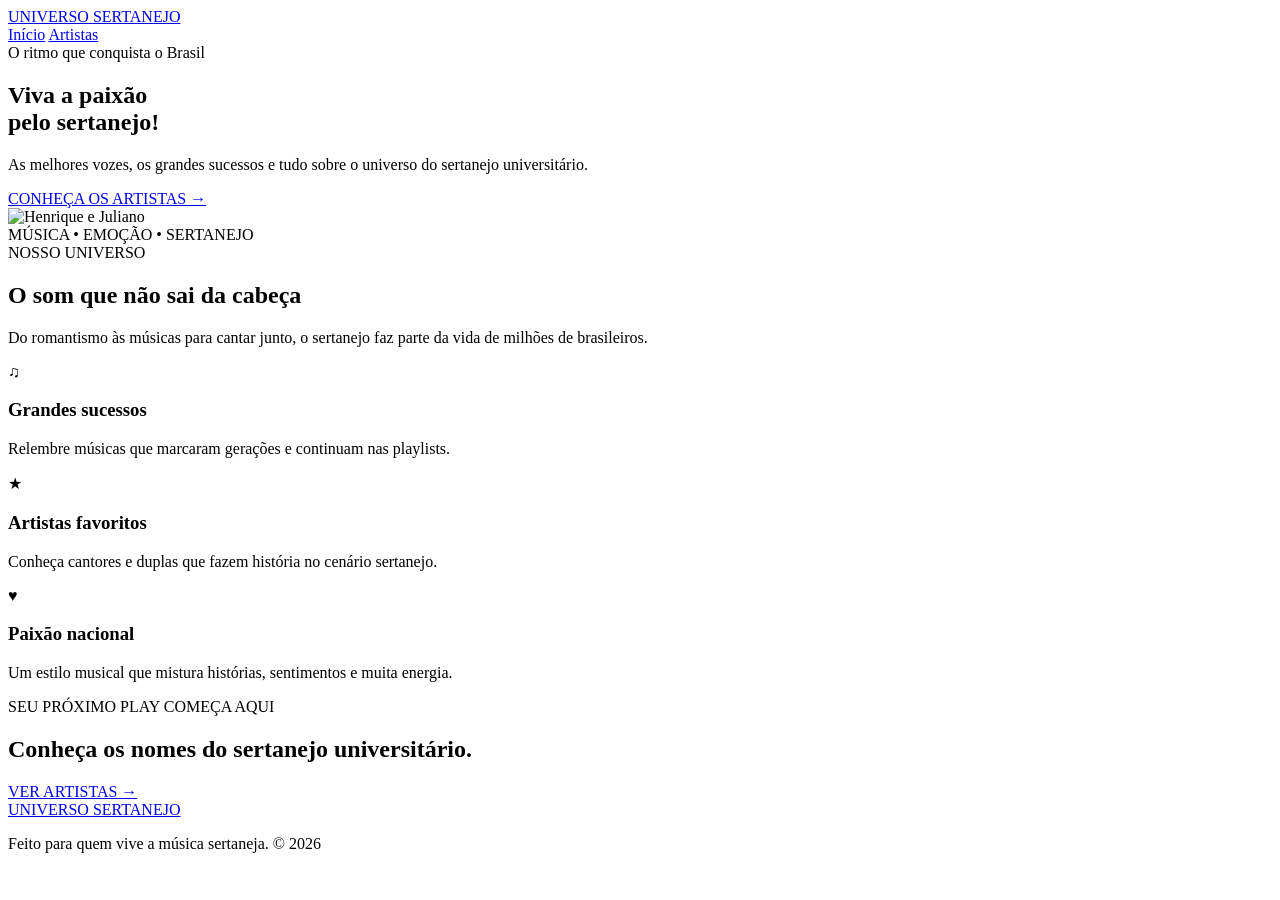
==== index.html @ 71d9bb44 "pagina principal" ====
<!DOCTYPE html>
<html lang="pt-BR">
<head>
    <meta charset="UTF-8">
    <meta name="viewport" content="width=device-width, initial-scale=1.0">
    <title>Universo Sertanejo | Início</title>
    <link rel="stylesheet" href="style.css">
</head>
<body>

<header class="topo">
    <a class="logo" href="index.html">UNIVERSO <span>SERTANEJO</span></a>

    <nav>
        <a class="selecionado" href="index.html">Início</a>
        <a href="artistas.html">Artistas</a>
    </nav>
</header>

<main>
    <section class="banner">
        <div class="banner-texto">
            <span class="etiqueta">O ritmo que conquista o Brasil</span>

            <h1>Viva a paixão<br>pelo <span>sertanejo!</span></h1>

            <p>
                As melhores vozes, os grandes sucessos e tudo
                sobre o universo do sertanejo universitário.
            </p>

            <a class="botao" href="artistas.html">
                CONHEÇA OS ARTISTAS →
            </a>
        </div>

        <div class="banner-foto">
            <img src="https://p2.trrsf.com/image/fget/cf/1200/630/middle/images.terra.com/2025/01/10/1080581156-henrique-e-juliano-divulgacao.png"
                 alt="Henrique e Juliano">
            <div class="foto-legenda">MÚSICA • EMOÇÃO • SERTANEJO</div>
        </div>
    </section>

    <section class="destaques">
        <div class="titulo-secao">
            <span class="etiqueta">NOSSO UNIVERSO</span>
            <h2>O som que não sai da cabeça</h2>
            <p>
                Do romantismo às músicas para cantar junto,
                o sertanejo faz parte da vida de milhões de brasileiros.
            </p>
        </div>

        <div class="mini-cards">
            <article>
                <div class="icone">♫</div>
                <h3>Grandes sucessos</h3>
                <p>
                    Relembre músicas que marcaram gerações
                    e continuam nas playlists.
                </p>
            </article>

            <article>
                <div class="icone">★</div>
                <h3>Artistas favoritos</h3>
                <p>
                    Conheça cantores e duplas que fazem
                    história no cenário sertanejo.
                </p>
            </article>

            <article>
                <div class="icone">♥</div>
                <h3>Paixão nacional</h3>
                <p>
                    Um estilo musical que mistura histórias,
                    sentimentos e muita energia.
                </p>
            </article>
        </div>
    </section>

    <section class="chamada">
        <div>
            <span class="etiqueta">SEU PRÓXIMO PLAY COMEÇA AQUI</span>
            <h2>Conheça os nomes do sertanejo universitário.</h2>
        </div>

        <a class="botao botao-claro" href="artistas.html">
            VER ARTISTAS →
        </a>
    </section>
</main>

<footer>
    <a class="logo" href="index.html">
        UNIVERSO <span>SERTANEJO</span>
    </a>
    <p>Feito para quem vive a música sertaneja. © 2026</p>
</footer>

</body>
</html>
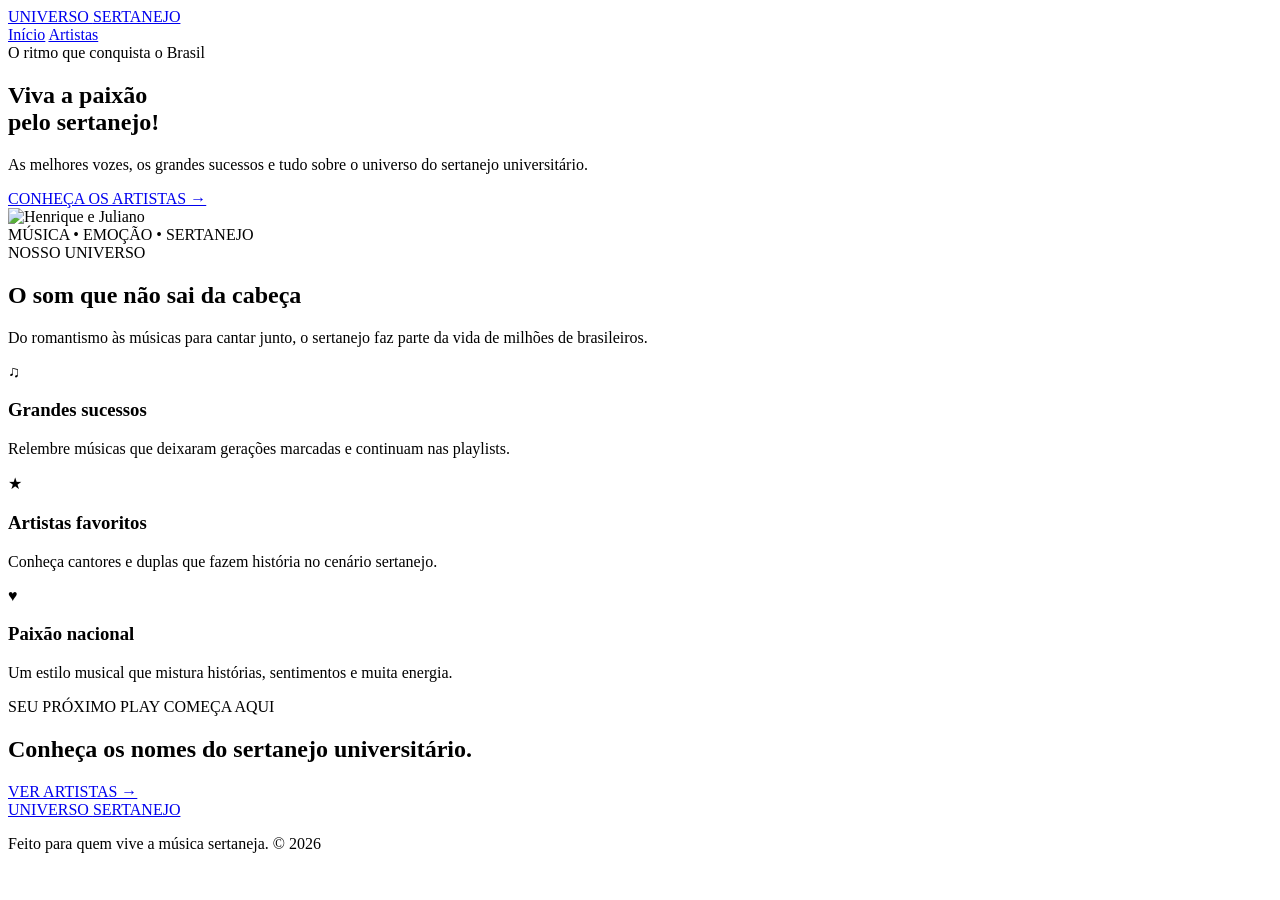
==== commit 6c4432eb: "Frases de texto (Artistas)" ====
--- a/index.html
+++ b/index.html
@@ -57,7 +57,7 @@
                 <div class="icone">♫</div>
                 <h3>Grandes sucessos</h3>
                 <p>
-                    Relembre músicas que marcaram gerações
+                    Relembre músicas que deixaram gerações marcadas
                     e continuam nas playlists.
                 </p>
             </article>
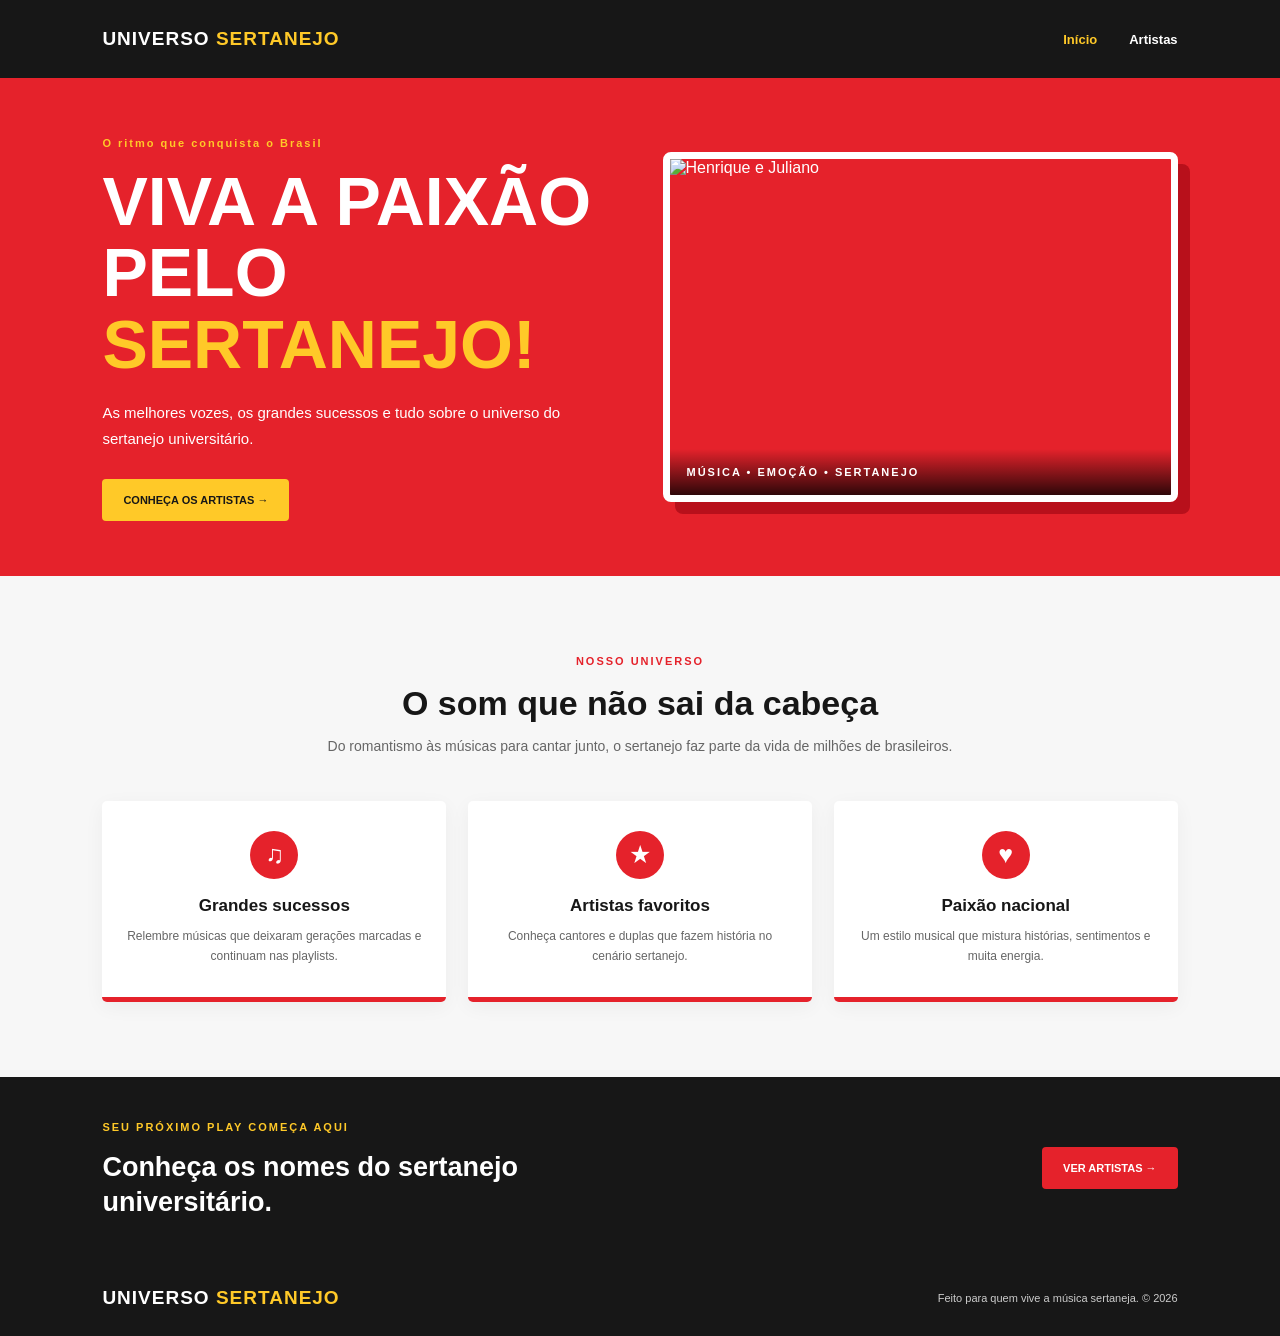
==== commit cb330c98: "Corrigindo caminho do CSS" ====
--- a/index.html
+++ b/index.html
@@ -5,7 +5,7 @@
     <meta charset="UTF-8">
     <meta name="viewport" content="width=device-width, initial-scale=1.0">
     <title>Universo Sertanejo | Início</title>
-    <link rel="stylesheet" href="style.css">
+    <link rel="stylesheet" href="Style.css">
 </head>
 <body>
 
--- a/Style.css
+++ b/Style.css
@@ -0,0 +1,447 @@
+
+@import url('https://fonts.googleapis.com/css2?family=Montserrat:wght@400;500;600;700;800;900&display=swap');
+
+:root {
+    --vermelho: #e5222b;
+    --vermelho-escuro: #b8101b;
+    --preto: #171717;
+    --cinza: #666;
+    --branco: #fff;
+    --dourado: #ffc928;
+}
+
+* {
+    margin: 0;
+    padding: 0;
+    box-sizing: border-box;
+}
+
+html {
+    scroll-behavior: smooth;
+}
+
+body {
+    font-family: 'Montserrat', Arial, sans-serif;
+    color: var(--preto);
+    background: #f7f7f7;
+}
+
+a {
+    text-decoration: none;
+}
+
+/* MENU */
+
+.topo {
+    background: var(--preto);
+    color: white;
+    min-height: 78px;
+    padding: 0 8%;
+    display: flex;
+    align-items: center;
+    justify-content: space-between;
+    gap: 20px;
+}
+
+.logo {
+    color: white;
+    font-size: 19px;
+    font-weight: 900;
+    letter-spacing: 1px;
+}
+
+.logo span {
+    color: var(--dourado);
+}
+
+nav {
+    display: flex;
+    gap: 32px;
+}
+
+nav a {
+    color: white;
+    font-size: 13px;
+    font-weight: 700;
+    padding: 10px 0;
+    transition: .2s;
+}
+
+nav a:hover,
+nav a.selecionado {
+    color: var(--dourado);
+}
+
+/* BANNER PRINCIPAL */
+
+.banner {
+    min-height: 490px;
+    background: var(--vermelho);
+    color: white;
+    padding: 55px 8%;
+    display: grid;
+    grid-template-columns: 1fr 1fr;
+    align-items: center;
+    gap: 45px;
+}
+
+.banner-texto {
+    max-width: 560px;
+}
+
+.etiqueta {
+    display: inline-block;
+    color: var(--dourado);
+    font-size: 11px;
+    font-weight: 800;
+    letter-spacing: 2px;
+    margin-bottom: 17px;
+}
+
+.banner h1,
+.cabecalho-artistas h1 {
+    font-size: clamp(42px, 5.5vw, 68px);
+    line-height: 1.05;
+    font-weight: 900;
+    margin-bottom: 20px;
+    text-transform: uppercase;
+}
+
+.banner h1 span,
+.cabecalho-artistas h1 span {
+    color: var(--dourado);
+}
+
+.banner-texto p {
+    max-width: 460px;
+    line-height: 1.7;
+    font-size: 15px;
+    margin-bottom: 28px;
+}
+
+.botao {
+    display: inline-block;
+    background: var(--dourado);
+    color: var(--preto);
+    font-size: 11px;
+    font-weight: 900;
+    padding: 15px 21px;
+    border-radius: 4px;
+    transition: .2s;
+}
+
+.botao:hover {
+    background: white;
+    transform: translateY(-3px);
+}
+
+.banner-foto {
+    position: relative;
+    height: 350px;
+    overflow: hidden;
+    border: 7px solid white;
+    border-radius: 8px;
+    box-shadow: 12px 12px 0 var(--vermelho-escuro);
+}
+
+.banner-foto img {
+    width: 100%;
+    height: 100%;
+    object-fit: cover;
+}
+
+.foto-legenda {
+    position: absolute;
+    bottom: 0;
+    left: 0;
+    width: 100%;
+    padding: 17px;
+    color: white;
+    font-size: 11px;
+    font-weight: 900;
+    letter-spacing: 2px;
+    background: linear-gradient(transparent, #000c);
+}
+
+/* DESTAQUES */
+
+.destaques {
+    padding: 75px 8%;
+    text-align: center;
+}
+
+.titulo-secao h2 {
+    font-size: 34px;
+    font-weight: 900;
+    margin-bottom: 12px;
+}
+
+.titulo-secao > p {
+    color: var(--cinza);
+    font-size: 14px;
+    line-height: 1.7;
+    max-width: 650px;
+    margin: 0 auto;
+}
+
+.titulo-secao .etiqueta {
+    color: var(--vermelho);
+}
+
+.mini-cards {
+    display: grid;
+    grid-template-columns: repeat(3, 1fr);
+    gap: 22px;
+    margin-top: 42px;
+}
+
+.mini-cards article {
+    background: white;
+    padding: 30px 22px;
+    border-bottom: 5px solid var(--vermelho);
+    border-radius: 5px;
+    box-shadow: 0 5px 20px #0000000c;
+    transition: .2s;
+}
+
+.mini-cards article:hover {
+    transform: translateY(-6px);
+}
+
+.icone {
+    width: 48px;
+    height: 48px;
+    margin: 0 auto 17px;
+    border-radius: 50%;
+    background: var(--vermelho);
+    color: white;
+    display: grid;
+    place-items: center;
+    font-size: 25px;
+}
+
+.mini-cards h3 {
+    font-size: 17px;
+    margin-bottom: 10px;
+}
+
+.mini-cards p {
+    color: var(--cinza);
+    font-size: 12px;
+    line-height: 1.7;
+}
+
+/* CHAMADA */
+
+.chamada {
+    background: var(--preto);
+    color: white;
+    padding: 40px 8%;
+    display: flex;
+    align-items: center;
+    justify-content: space-between;
+    gap: 25px;
+}
+
+.chamada h2 {
+    max-width: 570px;
+    font-size: 27px;
+    line-height: 1.3;
+}
+
+.botao-claro {
+    background: var(--vermelho);
+    color: white;
+    white-space: nowrap;
+}
+
+.botao-claro:hover {
+    background: var(--vermelho-escuro);
+}
+
+/* PÁGINA DE ARTISTAS */
+
+.cabecalho-artistas {
+    background: var(--vermelho);
+    color: white;
+    text-align: center;
+    padding: 65px 8%;
+}
+
+.cabecalho-artistas h1 {
+    margin-bottom: 13px;
+}
+
+.cabecalho-artistas p {
+    font-size: 14px;
+    line-height: 1.7;
+}
+
+.lista-artistas {
+    padding: 55px 8%;
+    display: grid;
+    grid-template-columns: repeat(2, 1fr);
+    gap: 28px;
+}
+
+.artista {
+    background: white;
+    border-radius: 7px;
+    overflow: hidden;
+    box-shadow: 0 5px 22px #00000012;
+    transition: .25s;
+}
+
+.artista:hover {
+    transform: translateY(-5px);
+    box-shadow: 0 10px 28px #00000020;
+}
+
+.artista img {
+    display: block;
+    width: 100%;
+    height: 270px;
+    object-fit: cover;
+    object-position: center;
+}
+
+.artista-info {
+    padding: 22px;
+    border-top: 5px solid var(--vermelho);
+}
+
+.numero {
+    color: var(--vermelho);
+    font-size: 10px;
+    font-weight: 900;
+}
+
+.artista-info h2 {
+    font-size: 21px;
+    margin: 8px 0;
+    font-weight: 900;
+}
+
+.artista-info p {
+    color: var(--cinza);
+    font-size: 13px;
+    line-height: 1.6;
+}
+
+.voltar {
+    text-align: center;
+    padding: 0 20px 65px;
+}
+
+.voltar .botao {
+    background: var(--vermelho);
+    color: white;
+}
+
+.voltar .botao:hover {
+    background: var(--vermelho-escuro);
+}
+
+/* RODAPÉ */
+
+footer {
+    background: var(--preto);
+    color: white;
+    padding: 27px 8%;
+    display: flex;
+    justify-content: space-between;
+    align-items: center;
+    gap: 20px;
+}
+
+footer p {
+    color: #ccc;
+    font-size: 11px;
+}
+
+/* TABLETS */
+
+@media (max-width: 800px) {
+    .banner {
+        grid-template-columns: 1fr;
+    }
+
+    .banner-foto {
+        height: 320px;
+    }
+
+    .lista-artistas {
+        gap: 18px;
+    }
+
+    .artista img {
+        height: 220px;
+    }
+}
+
+/* CELULARES */
+
+@media (max-width: 600px) {
+    .topo {
+        padding: 20px 5%;
+        flex-direction: column;
+    }
+
+    nav {
+        gap: 35px;
+    }
+
+    .banner {
+        padding: 45px 6%;
+        gap: 30px;
+    }
+
+    .banner h1,
+    .cabecalho-artistas h1 {
+        font-size: 43px;
+    }
+
+    .banner-foto {
+        height: 250px;
+    }
+
+    .destaques {
+        padding: 55px 6%;
+    }
+
+    .titulo-secao h2 {
+        font-size: 27px;
+    }
+
+    .mini-cards {
+        grid-template-columns: 1fr;
+    }
+
+    .chamada {
+        padding: 35px 6%;
+        flex-direction: column;
+        align-items: flex-start;
+    }
+
+    .chamada h2 {
+        font-size: 23px;
+    }
+
+    .cabecalho-artistas {
+        padding: 50px 6%;
+    }
+
+    .lista-artistas {
+        grid-template-columns: 1fr;
+        padding: 35px 6%;
+    }
+
+    .artista img {
+        height: 260px;
+    }
+
+    footer {
+        flex-direction: column;
+        text-align: center;
+    }
+}
